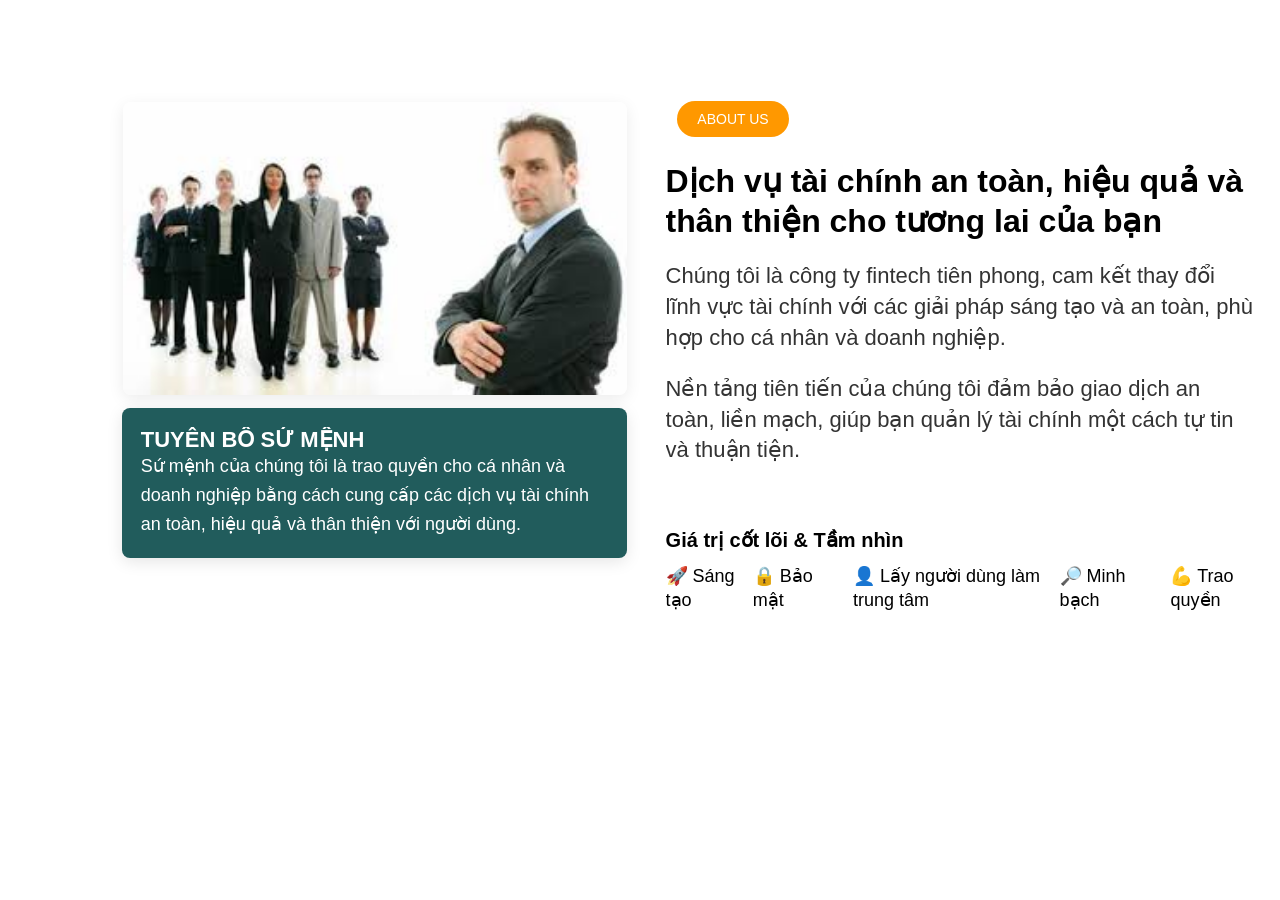
==== about.html @ 1476a991 "profile assm" ====
<!DOCTYPE html>
<html lang="en">
<head>
  <meta charset="UTF-8" />
  <meta name="viewport" content="width=device-width, initial-scale=1.0"/>
  <title>About Us - Fintech Company</title>
  <style>
    *{
        box-sizing: border-box;
        margin: 0;
        padding: 0;
        font-family: Arial, sans-serif;
        overflow: hidden;
    }
    .about-flex {
        display: flex;
    }
    .left-box, .right-box {
        width: 50%;
        height: 100vh;
        padding-top: 7%;
        position: relative;
    
    }
    .left-box{
        background-color: white;
    }
    .right-box {
        background-color:white;
        padding: 2%;
        padding-top : 7%;
    }
    .about-img  {
        padding: 2%;
    }
    .about-img , .mission-box {
        display: flex;
        justify-content: flex-end;
        align-items: center;
    }
    .about-img img {
        width: 82%;
        height: auto;
        margin-bottom: 0;
        border-radius: 8px;
        display: block;
        object-fit: cover;
        box-shadow: 0 4px 16px rgba(0,0,0,0.08);
    }

    .mission-box {
        background-color: #215c5c;
        right: 2%;
        position: absolute;
        width: 79%;
        padding: 3%;
        
        border-radius: 8px;
        box-shadow: 0 4px 16px rgba(0,0,0,0.1);
    }
    h4 {
        clear: both;
        line-height: 25px;
        font-size: 22px;
        color: #fff;
    }
    .mission-box p {
        font-size: 18px;
        color: #fff;
        line-height: 1.6;
    }

    .about-badge {
        display: inline-block;
        background-color: #ff9800;
        color: #fff;
        padding: 10px 20px;
        margin: 2%;
        border-radius: 20px;
        font-size: 14px;
        margin-bottom: 20px;
    }

    .right-box .about-title {
        font-size: 32px;
        font-weight: bold;
        margin-bottom: 20px;
        line-height: 40px;
    }

    
    .about-desc {
        font-size: 22px;
        color: #333;
        line-height: 1.4;
        margin-bottom: 20px;
    }
        
    .about-values {
        display: flex;
        flex-direction: row;
        gap: 16px;
        font-size: 18px;
        line-height: 24px;
        align-items: flex-start;
    }
    .about-value {
        margin-bottom: 0;
    }
    .about-values-title {
        font-size: 20px;
        font-weight: bold;
        margin: 24px 0 12px 0;
    }


    /* ==== RESPONSIVE DESIGN ==== */
   /* Tablet: Từ 768px đến 1024px */
@media (max-width: 1024px) {
  .about-flex {
    flex-direction: column;
  }

  .left-box, .right-box {
    width: 100%;
    height: auto;
    padding: 6% 5%;
  }

  .mission-box {
    position: static;
    width: 100%;
    margin-top: 20px;
    padding: 4%;
  }

  .about-img {
    justify-content: center;
  }

  .about-img img {
    width: 95%;
  }

  .about-title {
    font-size: 28px;
    line-height: 1.4;
  }

  .about-desc {
    font-size: 18px;
  }

  .about-values {
    flex-wrap: wrap;
    gap: 12px;
  }
}

/* Mobile: Dưới 768px */
@media (max-width: 767px) {
  .about-flex {
    flex-direction: column;
  }

  .left-box, .right-box {
    width: 100%;
    height: auto;
    padding: 6% 5%;
  }

  .about-img {
    justify-content: center;
  }

  .about-img img {
    width: 100%;
    border-radius: 10px;
  }

  .mission-box {
    position: static;
    width: 100%;
    margin-top: 20px;
    padding: 16px;
  }

  h4 {
    font-size: 18px;
  }

  .mission-box p {
    font-size: 15px;
  }

  .about-title {
    font-size: 22px;
    line-height: 1.3;
  }

  .about-desc {
    font-size: 16px;
  }

  .about-values {
    flex-direction: column;
    gap: 8px;
  }

  .about-values-title {
    font-size: 18px;
  }

  .about-badge {
    font-size: 13px;
    padding: 6px 14px;
  }
}



    /* ==== ANIMATION ==== */
.fade-in {
    opacity: 0;
    transform: translateY(30px);
    transition: opacity 0.8s ease, transform 0.8s ease;
}

.fade-in.appear {
    opacity: 1;
    transform: translateY(0);
}
</style>
</head>

<script>
  document.addEventListener("DOMContentLoaded", () => {
    const faders = document.querySelectorAll(".fade-in");

    const appearOptions = {
      threshold: 0.2,
      rootMargin: "0px 0px -50px 0px"
    };

    const appearOnScroll = new IntersectionObserver((entries, observer) => {
      entries.forEach(entry => {
        if (!entry.isIntersecting) return;

        entry.target.classList.add("appear");
        observer.unobserve(entry.target);
      });
    }, appearOptions);

    faders.forEach(fader => {
      appearOnScroll.observe(fader);
    });
  });
</script>

<body>
 
    <div class="about-flex">

        <div class="left-box">
            <div class="about-img fade-in ">
                <img src="./image/NguoiDaiDien.jpg" alt="About us image" title="hợp tác doanh nghiệp" />
            </div>
            <div class="mission-box" >
                
                <div class="mission-text fade-in ">
                    <h4>TUYÊN BỐ SỨ MỆNH</h4>
                    <p>Sứ mệnh của chúng tôi là trao quyền cho cá nhân và doanh nghiệp bằng cách cung cấp các dịch vụ tài chính an toàn, hiệu quả và thân thiện với người dùng.</p>
                </div>
            </div>
        </div>

        <div class="right-box">
            <div class="about-content fade-in ">
                <span class="about-badge">ABOUT US</span>
                <h1 class="about-title">
                  Dịch vụ tài chính an toàn, hiệu quả và thân thiện cho tương lai của bạn
                </h1>
                <p class="about-desc">
                  Chúng tôi là công ty fintech tiên phong, cam kết thay đổi lĩnh vực tài chính với các giải pháp sáng tạo và an toàn, phù hợp cho cá nhân và doanh nghiệp.
                </p>
                <p class="about-desc">
                  Nền tảng tiên tiến của chúng tôi đảm bảo giao dịch an toàn, liền mạch, giúp bạn quản lý tài chính một cách tự tin và thuận tiện.
                </p>
                <br>
                
                <div class="about-values-title">Giá trị cốt lõi &amp; Tầm nhìn</div>
                <div class="about-values">
                  <span class="about-value">🚀 Sáng tạo</span>
                  <span class="about-value">🔒 Bảo mật</span>
                  <br>
                  <span class="about-value">👤 Lấy người dùng làm trung tâm</span>
                  <span class="about-value">🔎 Minh bạch</span>
                  <br>
                  <span class="about-value">💪 Trao quyền</span>
                </div>
            </div>
        </div>

        

    </div>


</body>
</html>
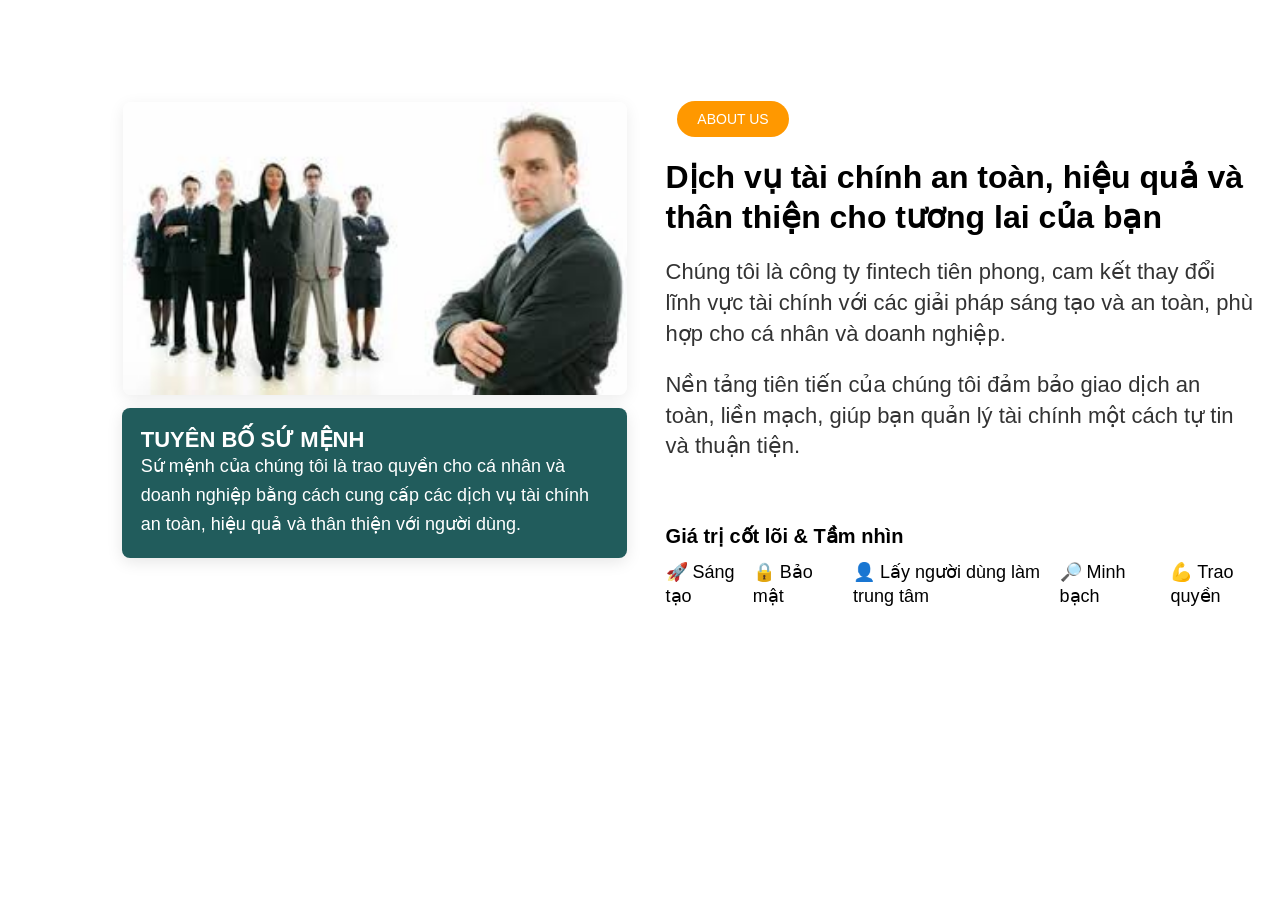
==== commit 479c6804: "update" ====
--- a/about.html
+++ b/about.html
@@ -10,7 +10,7 @@
         margin: 0;
         padding: 0;
         font-family: Arial, sans-serif;
-        overflow: hidden;
+        
     }
     .about-flex {
         display: flex;
@@ -119,6 +119,7 @@
 @media (max-width: 1024px) {
   .about-flex {
     flex-direction: column;
+    height: auto;
   }
 
   .left-box, .right-box {
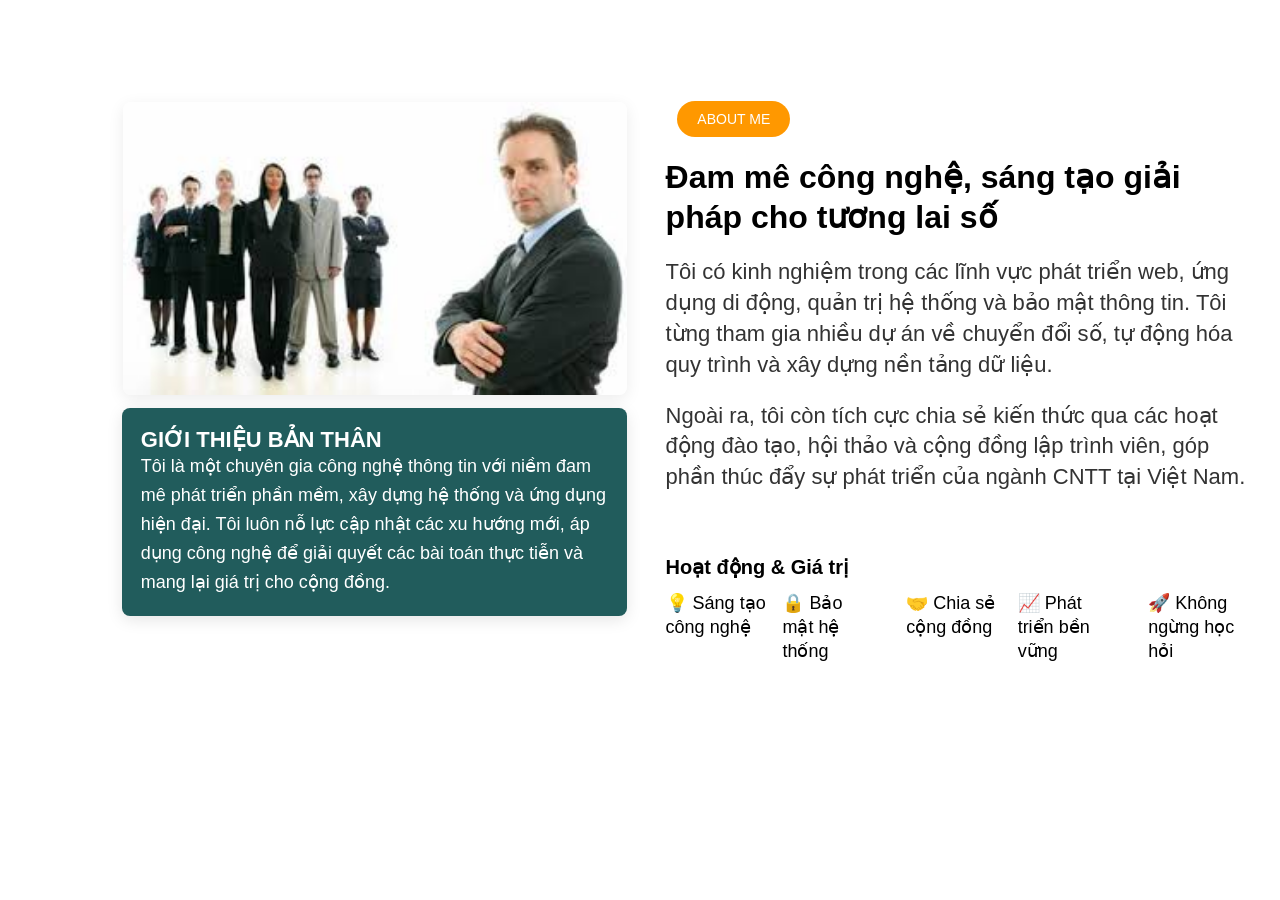
==== commit 1d5e7f98: "update" ====
--- a/about.html
+++ b/about.html
@@ -231,6 +231,13 @@
     opacity: 1;
     transform: translateY(0);
 }
+
+html, body {
+  margin: 0;
+  padding: 0;
+  scroll-behavior: smooth;
+  /* Không đặt height: 100% hay overflow: hidden */
+}
 </style>
 </head>
 
@@ -262,47 +269,44 @@
  
     <div class="about-flex">
 
-        <div class="left-box">
-            <div class="about-img fade-in ">
-                <img src="./image/NguoiDaiDien.jpg" alt="About us image" title="hợp tác doanh nghiệp" />
-            </div>
-            <div class="mission-box" >
-                
-                <div class="mission-text fade-in ">
-                    <h4>TUYÊN BỐ SỨ MỆNH</h4>
-                    <p>Sứ mệnh của chúng tôi là trao quyền cho cá nhân và doanh nghiệp bằng cách cung cấp các dịch vụ tài chính an toàn, hiệu quả và thân thiện với người dùng.</p>
-                </div>
-            </div>
+      <div class="left-box">
+        <div class="about-img fade-in ">
+          <img src="./image/NguoiDaiDien.jpg" alt="Ảnh đại diện cá nhân" title="Giới thiệu bản thân" />
         </div>
-
-        <div class="right-box">
-            <div class="about-content fade-in ">
-                <span class="about-badge">ABOUT US</span>
-                <h1 class="about-title">
-                  Dịch vụ tài chính an toàn, hiệu quả và thân thiện cho tương lai của bạn
-                </h1>
-                <p class="about-desc">
-                  Chúng tôi là công ty fintech tiên phong, cam kết thay đổi lĩnh vực tài chính với các giải pháp sáng tạo và an toàn, phù hợp cho cá nhân và doanh nghiệp.
-                </p>
-                <p class="about-desc">
-                  Nền tảng tiên tiến của chúng tôi đảm bảo giao dịch an toàn, liền mạch, giúp bạn quản lý tài chính một cách tự tin và thuận tiện.
-                </p>
-                <br>
-                
-                <div class="about-values-title">Giá trị cốt lõi &amp; Tầm nhìn</div>
-                <div class="about-values">
-                  <span class="about-value">🚀 Sáng tạo</span>
-                  <span class="about-value">🔒 Bảo mật</span>
-                  <br>
-                  <span class="about-value">👤 Lấy người dùng làm trung tâm</span>
-                  <span class="about-value">🔎 Minh bạch</span>
-                  <br>
-                  <span class="about-value">💪 Trao quyền</span>
-                </div>
-            </div>
+        <div class="mission-box" >
+          <div class="mission-text fade-in ">
+            <h4>GIỚI THIỆU BẢN THÂN</h4>
+            <p>Tôi là một chuyên gia công nghệ thông tin với niềm đam mê phát triển phần mềm, xây dựng hệ thống và ứng dụng hiện đại. Tôi luôn nỗ lực cập nhật các xu hướng mới, áp dụng công nghệ để giải quyết các bài toán thực tiễn và mang lại giá trị cho cộng đồng.</p>
+          </div>
         </div>
-
-        
+      </div>
+
+      <div class="right-box">
+        <div class="about-content fade-in ">
+          <span class="about-badge">ABOUT ME</span>
+          <h1 class="about-title">
+            Đam mê công nghệ, sáng tạo giải pháp cho tương lai số
+          </h1>
+          <p class="about-desc">
+            Tôi có kinh nghiệm trong các lĩnh vực phát triển web, ứng dụng di động, quản trị hệ thống và bảo mật thông tin. Tôi từng tham gia nhiều dự án về chuyển đổi số, tự động hóa quy trình và xây dựng nền tảng dữ liệu.
+          </p>
+          <p class="about-desc">
+            Ngoài ra, tôi còn tích cực chia sẻ kiến thức qua các hoạt động đào tạo, hội thảo và cộng đồng lập trình viên, góp phần thúc đẩy sự phát triển của ngành CNTT tại Việt Nam.
+          </p>
+          <br>
+          
+          <div class="about-values-title">Hoạt động &amp; Giá trị</div>
+          <div class="about-values">
+            <span class="about-value">💡 Sáng tạo công nghệ</span>
+            <span class="about-value">🔒 Bảo mật hệ thống</span>
+            <br>
+            <span class="about-value">🤝 Chia sẻ cộng đồng</span>
+            <span class="about-value">📈 Phát triển bền vững</span>
+            <br>
+            <span class="about-value">🚀 Không ngừng học hỏi</span>
+          </div>
+        </div>
+      </div>
 
     </div>
 
